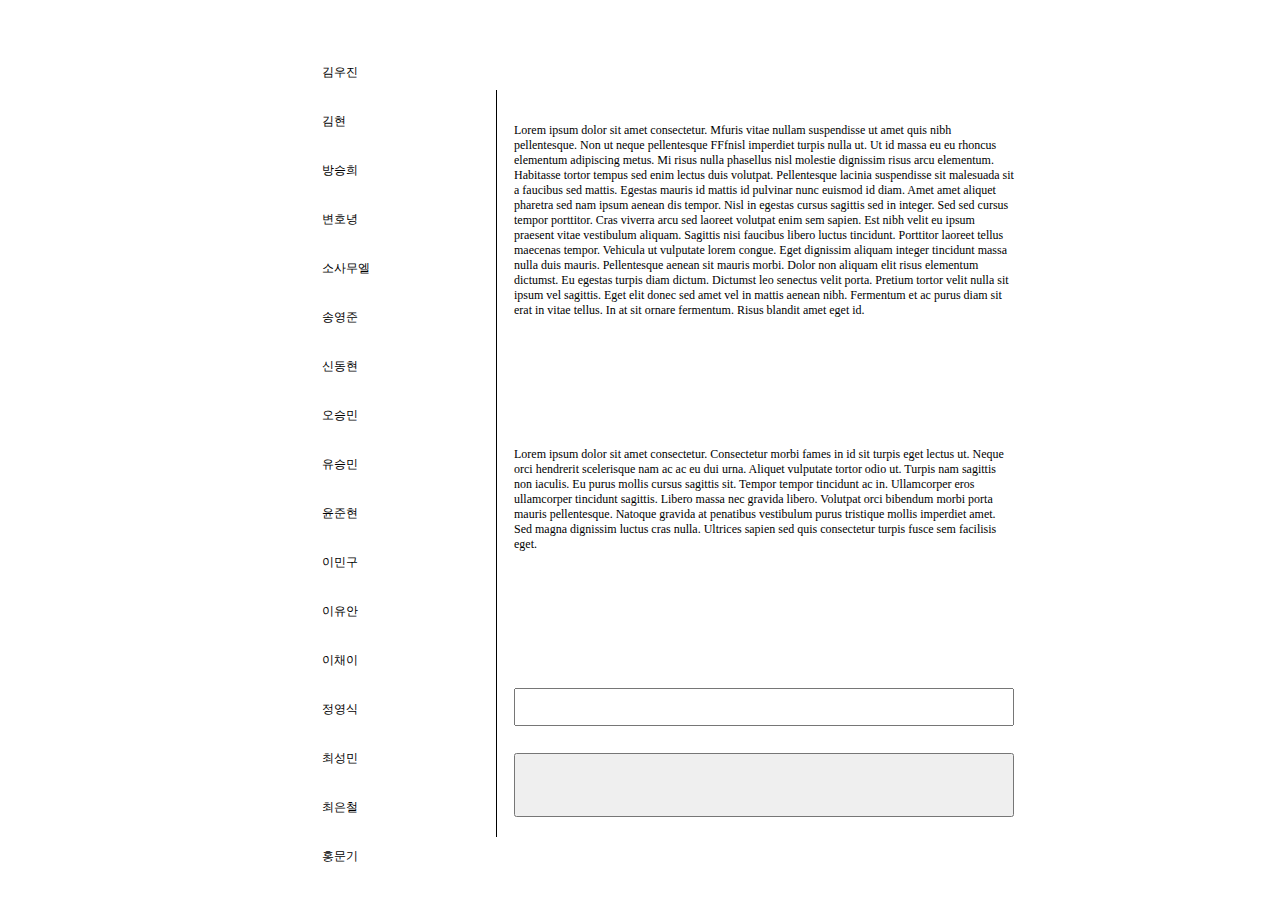
==== index.html @ 6083aaf9 "문제점이었던 div의 textContent를 해결" ====
<!DOCTYPE html>
<html lang="en">
  <head>
    <meta charset="UTF-8" />
    <meta name="viewport" content="width=device-width, initial-scale=1.0" />
    <title>Document</title>
    <style>
      #root {
        width: 100vw;
        height: 100vh;
        display: flex;
        justify-content: center;
        align-items: center;
      }
      #line {
        margin-top: 10px;
        margin-left: 126px;
        border-left: 1px solid #000; /* 세로 줄의 스타일 및 두께를 여기에 지정하세요 */
        height: 83vh;
      }
      #first-container {
        margin-top: 60px;
        text-align: left;
      }
      li {
        list-style: none;
        margin-bottom: 32px;
        font-size: 12px;
      }
      #second-container {
        margin-left: 17px;
      }
      #second-container > p:nth-child(2) {
        font-size: 12px;
        width: 500px;
        height: 240px;
        margin-bottom: 60px;
      }
      #second-container > div {
        display: flex;
      }
      #second-container > p:nth-child(4) {
        font-size: 12px;
        width: 500px;
        height: 122px;
      }
      #third-container {
        margin-top: 119px;
        flex-direction: column;
        width: 500px;
      }
      button {
        height: 64px;
        margin-top: 27px;
      }
      input {
        height: 32px;
      }
      #first-title {
        font-size: 32px;
        font-weight: 400px;
        margin-bottom: 24px;
      }
      #second-title {
        font-size: 32px;
        font-weight: 400px;
        margin-bottom: 24px;
      }
    </style>
  </head>
  <body>
    <div id="root">
      <!-- first container -->
      <ul id="first-container">
        <li>김우진</li>
        <li>김현</li>
        <li>방승희</li>
        <li>변호녕</li>
        <li>소사무엘</li>
        <li>송영준</li>
        <li>신동현</li>
        <li>오승민</li>
        <li>유승민</li>
        <li>윤준현</li>
        <li>이민구</li>
        <li>이유안</li>
        <li>이채이</li>
        <li>정영식</li>
        <li>최성민</li>
        <li>최은철</li>
        <li>홍문기</li>
      </ul>
      <!-- line -->
      <div id="line"></div>
      <div id="second-container">
        <div id="first-title">
        <div id="first-output"></div>
        </div>
        <p>Lorem ipsum dolor sit amet consectetur. Mfuris vitae nullam suspendisse ut amet quis nibh pellentesque. Non ut neque pellentesque FFfnisl imperdiet turpis nulla ut. Ut id massa eu eu rhoncus elementum adipiscing metus. Mi risus nulla phasellus nisl molestie dignissim risus arcu elementum. Habitasse tortor tempus sed enim lectus duis volutpat. Pellentesque lacinia suspendisse sit malesuada sit a faucibus sed mattis. Egestas mauris id mattis id pulvinar nunc euismod id diam. Amet amet aliquet pharetra sed nam ipsum aenean dis tempor. Nisl in egestas cursus sagittis sed in integer. Sed sed cursus tempor porttitor. Cras viverra arcu sed laoreet volutpat enim sem sapien. Est nibh velit eu ipsum praesent vitae vestibulum aliquam.
          Sagittis nisi faucibus libero luctus tincidunt. Porttitor laoreet tellus maecenas tempor. Vehicula ut vulputate lorem congue. Eget dignissim aliquam integer tincidunt massa nulla duis mauris. Pellentesque aenean sit mauris morbi.
          Dolor non aliquam elit risus elementum dictumst. Eu egestas turpis diam dictum. Dictumst leo senectus velit porta. Pretium tortor velit nulla sit ipsum vel sagittis. Eget elit donec sed amet vel in mattis aenean nibh. Fermentum et ac purus diam sit erat in vitae tellus. In at sit ornare fermentum. Risus blandit amet eget id.</p>
          <div id="second-title">
            <div id=second-output></div>
          </div>
          <p>
            Lorem ipsum dolor sit amet consectetur. Consectetur morbi fames in id sit turpis eget lectus ut. Neque orci hendrerit scelerisque nam ac ac eu dui urna. Aliquet vulputate tortor odio ut. Turpis nam sagittis non iaculis. Eu purus mollis cursus sagittis sit. Tempor tempor tincidunt ac in. Ullamcorper eros ullamcorper tincidunt sagittis. Libero massa nec gravida libero. Volutpat orci bibendum morbi porta mauris pellentesque. Natoque gravida at penatibus vestibulum purus tristique mollis imperdiet amet. Sed magna dignissim luctus cras nulla. Ultrices sapien sed quis consectetur turpis fusce sem facilisis eget.
          </p>
          <div id="third-container">
            <input type="text">
            <button></button>
          </div>
      </div>
      <script>
        const UL = document.getElementById('first-container');
        const ListItem = UL.getElementsByTagName('LI');
        const firstTitle = document.getElementById('first-title');
        const secondTitle = document.getElementById('second-title');
        Array.from(ListItem).forEach(item => {
          item.addEventListener('click', () => {
            // 문제점 발견 div와 그 자식인 텍스트가 사라지는 현상 발견
            const selectWord = item.textContent;
            firstTitle.textContent = selectWord+"소개";
            secondTitle.textContent = selectWord+"장점";
          })
        })
      </script>
  </body>
</html>
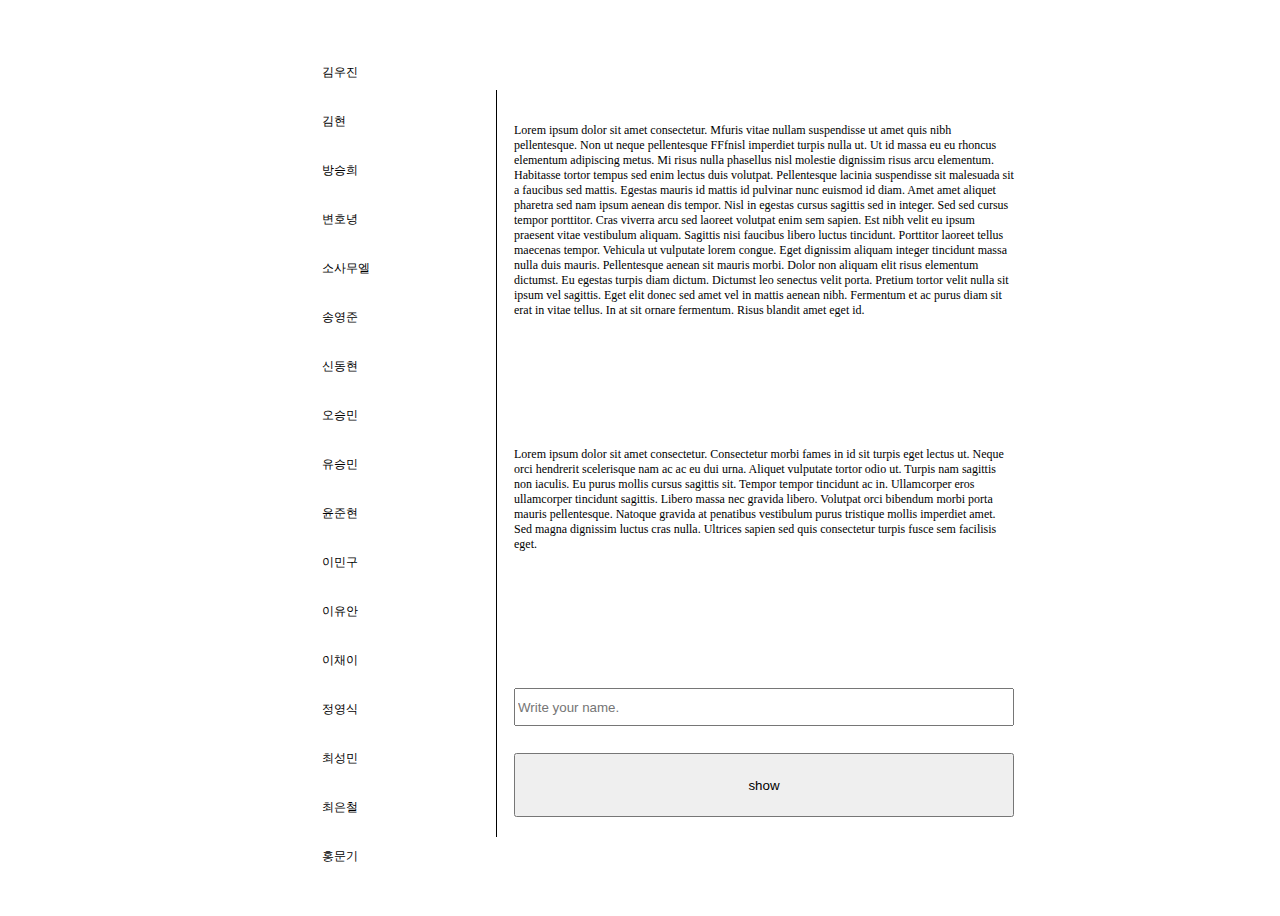
==== commit b972cd9e: "font-weight px은 들어가지 않는다" ====
--- a/index.html
+++ b/index.html
@@ -58,12 +58,12 @@
       }
       #first-title {
         font-size: 32px;
-        font-weight: 400px;
+        font-weight: 400;
         margin-bottom: 24px;
       }
       #second-title {
         font-size: 32px;
-        font-weight: 400px;
+        font-weight: 400;
         margin-bottom: 24px;
       }
     </style>
@@ -106,8 +106,8 @@
             Lorem ipsum dolor sit amet consectetur. Consectetur morbi fames in id sit turpis eget lectus ut. Neque orci hendrerit scelerisque nam ac ac eu dui urna. Aliquet vulputate tortor odio ut. Turpis nam sagittis non iaculis. Eu purus mollis cursus sagittis sit. Tempor tempor tincidunt ac in. Ullamcorper eros ullamcorper tincidunt sagittis. Libero massa nec gravida libero. Volutpat orci bibendum morbi porta mauris pellentesque. Natoque gravida at penatibus vestibulum purus tristique mollis imperdiet amet. Sed magna dignissim luctus cras nulla. Ultrices sapien sed quis consectetur turpis fusce sem facilisis eget.
           </p>
           <div id="third-container">
-            <input type="text">
-            <button></button>
+            <input type="text" placeholder="Write your name.">
+            <button>show</button>
           </div>
       </div>
       <script>
@@ -119,8 +119,8 @@
           item.addEventListener('click', () => {
             // 문제점 발견 div와 그 자식인 텍스트가 사라지는 현상 발견
             const selectWord = item.textContent;
-            firstTitle.textContent = selectWord+"소개";
-            secondTitle.textContent = selectWord+"장점";
+            firstTitle.textContent = selectWord+" 소개";
+            secondTitle.textContent = selectWord+" 장점";
           })
         })
       </script>
